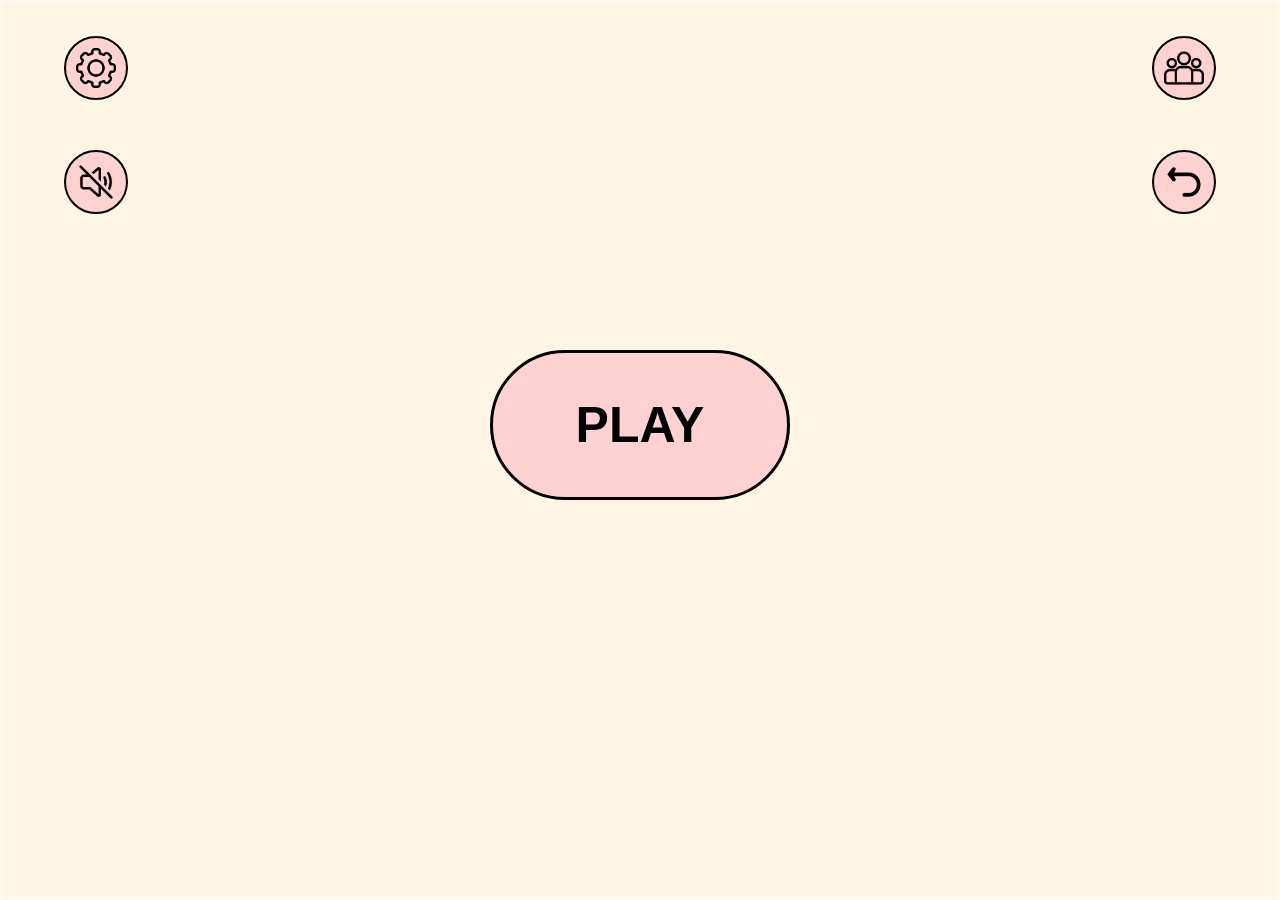
==== NUIT/index.html @ aeeb008c "Add files via upload" ====
<!DOCTYPE html>
<html lang="fr">
<head>
    <meta charset="UTF-8">
    <meta http-equiv="X-UA-Compatible" content="IE=edge">
    <meta name="viewport" content="width=device-width, initial-scale=1.0">
    <title>Document</title>
    <link rel="stylesheet" href="style.css">
</head>
<body>
    <div class="image-fond" id="image-fond"></div>
    <div class="header" id="header">
        <div class="container">
            <div class="gauche">
                <div class="settings">
                    <img src="img/settings.png" alt="settings">
                </div>
                <div class="mute">
                    <img src="img/volume-mute.png" alt="mute">
                </div>
            </div>
            <div class="droite">
                <div class="team">
                    <img src="img/group.png" alt="team">
                </div>
                <div class="return" id="return">
                    <img src="img/return.png" alt="return">
                </div>
            </div>
        </div>
        <section>
            <div class="perso" id="perso">
                <div class="perso1" id="perso1">

                </div>
                <div class="perso2" id="perso2">

                </div>
            </div>
            <button id="play">PLAY</button>
        </section>
    </div>
    <script src="js/script.js"></script>
</body>
</html>
---- NUIT/style.css ----
*{
    margin: 0;
    padding: 0;
    list-style: none;
}

.image-fond{
    height: 100%;
    width: 100%;
    background-color: #FFF5E4;
    position: fixed;
    z-index: 1;
    filter: blur(3px);  
}

.header{
    display: flex;
    align-items: center;
    justify-content: center;
    flex-direction: column;
    height: 100%;
    width: 100%;
}

.container{
    display: flex;
    align-items: center;
    justify-content: space-between;
    height: 250px;
    width: 90%;
    z-index: 2;
    margin-bottom: 100px;
}

.container img{
    height: 40px;
}


.settings, .mute, .team, .return{
    display: flex;
    justify-content: center;
    align-items: center;
    background-color: #FFD1D1;
    height: 60px;
    width: 60px;
    border-radius: 50%;
    border: 2px solid black;
}

.settings:hover, .mute:hover, .team:hover, .return:hover{
    scale: 1.1;
}

.droite, .gauche{
    display: flex;
    gap: 50px;
    flex-direction: column;
}

section{
    display: flex;
    justify-content: center;
    align-items: center;
    height: 100%;
    width: 100%;
}

button{
    height: 150px;
    width: 300px;
    color: #000000;
    background-color: #FFD1D1;
    border: 3px solid black;
    border-radius: 100px;
    font-size: 50px;
    font-weight: bold;
    transition: 500ms;
    z-index: 4;
}

button:hover{
    box-shadow: 0px 0px 40px black;
    border: none;
}

#perso{
    display: flex;
    justify-content: center;
    align-items: center;
    flex-direction: row;
    gap: 20%;
    margin-top: -150px;
    position: fixed;
    height: 300px;
    width: 1100px;
    z-index: 3;
    text-align: center;
    visibility: hidden;
}

.perso1, .perso2{
    height: 100%;
    width: 20%;
    border-radius: 20px;
    transition: 100ms;
}

.perso1{
    background-color: blue;
}

.perso2{
    background-color: purple;
}

.perso1:hover, .perso2:hover{
    scale: 1.1;
    box-shadow: 0px 0px 25px #FF9494;
}
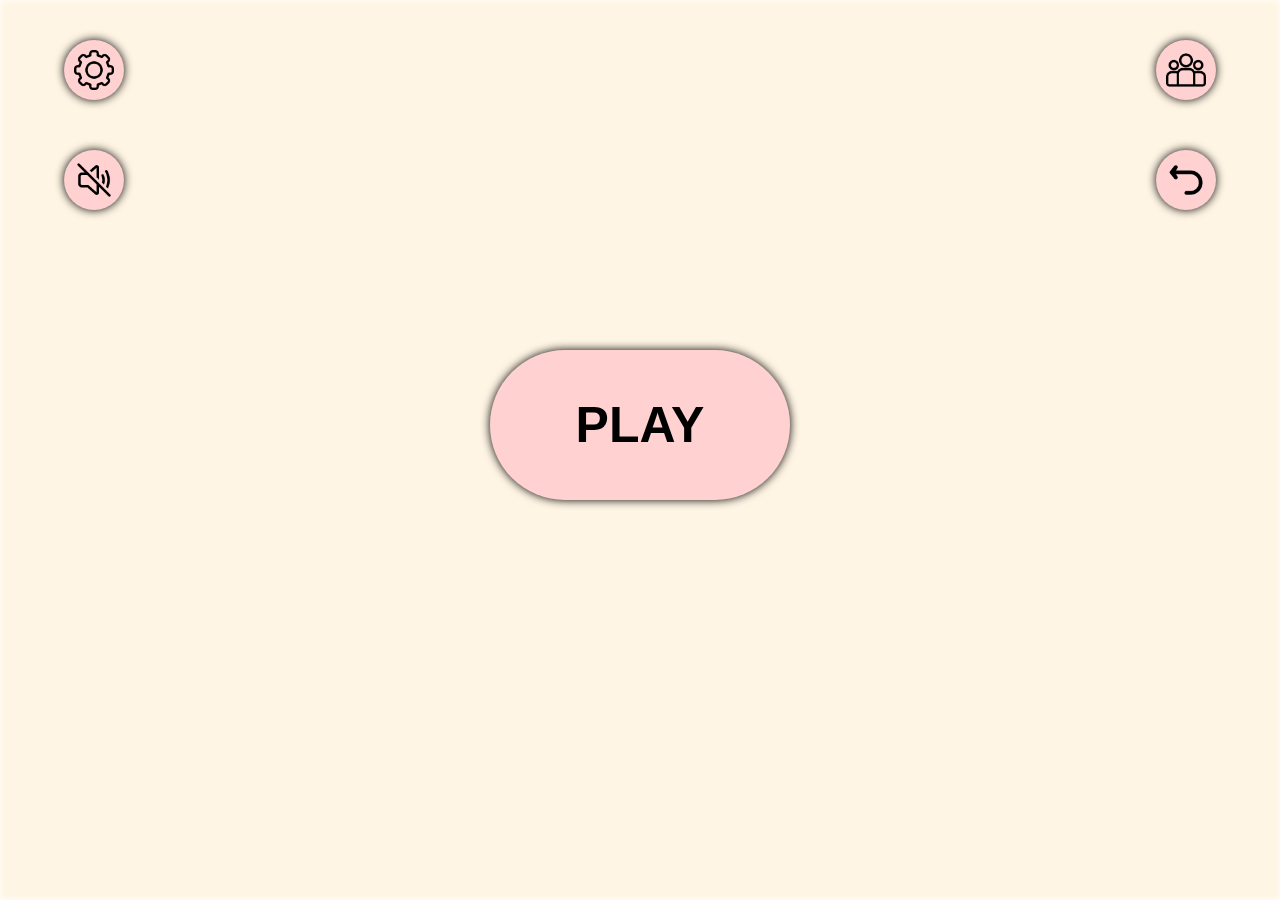
==== commit 4c1d3a2a: "added game" ====
--- a/NUIT/index.html
+++ b/NUIT/index.html
@@ -5,7 +5,7 @@
     <meta http-equiv="X-UA-Compatible" content="IE=edge">
     <meta name="viewport" content="width=device-width, initial-scale=1.0">
     <title>Document</title>
-    <link rel="stylesheet" href="style.css">
+    <link rel="stylesheet" href="style/style.css">
 </head>
 <body>
     <div class="image-fond" id="image-fond"></div>
@@ -31,10 +31,16 @@
         <section>
             <div class="perso" id="perso">
                 <div class="perso1" id="perso1">
-
+                    <img src="img/portrait_h.jpg" alt="homme">
+                    <div class="nom1">
+                        <p>GAUTHIER</p>
+                    </div>
                 </div>
                 <div class="perso2" id="perso2">
-
+                    <img src="img/portrait_f.jpg" alt="femme">
+                    <div class="nom2">
+                        <p>THERESE</p>
+                    </div>
                 </div>
             </div>
             <button id="play">PLAY</button>
--- a/NUIT/style/style.css
+++ b/NUIT/style/style.css
@@ -0,0 +1,148 @@
+*{
+    margin: 0;
+    padding: 0;
+    list-style: none;
+}
+
+/* HEADER */
+
+.image-fond{
+    height: 100%;
+    width: 100%;
+    background-color: #FFF5E4;
+    position: fixed;
+    z-index: 1;
+    filter: blur(3px);  
+}
+
+.header{
+    display: flex;
+    align-items: center;
+    justify-content: center;
+    flex-direction: column;
+    height: 100%;
+    width: 100%;
+}
+
+.container{
+    display: flex;
+    align-items: center;
+    justify-content: space-between;
+    height: 250px;
+    width: 90%;
+    z-index: 2;
+    margin-bottom: 100px;
+}
+
+.container img{
+    height: 40px;
+}
+
+
+.settings, .mute, .team, .return{
+    display: flex;
+    justify-content: center;
+    align-items: center;
+    background-color: #FFD1D1;
+    height: 60px;
+    width: 60px;
+    border-radius: 50%;
+    border: none;
+    box-shadow: 0px 0px 10px black;
+    transition: 200ms;
+}
+
+.settings:hover, .mute:hover, .team:hover, .return:hover{
+    scale: 1.1;
+    box-shadow: 0px 0px 20px black;
+}
+
+.droite, .gauche{
+    display: flex;
+    gap: 50px;
+    flex-direction: column;
+}
+
+/* PERSO */
+
+section{
+    display: flex;
+    justify-content: center;
+    align-items: center;
+    height: 100%;
+    width: 100%;
+}
+
+button{
+    height: 150px;
+    width: 300px;
+    color: #000000;
+    background-color: #FFD1D1;
+    border: none;
+    box-shadow: 0px 0px 10px black;
+    border-radius: 100px;
+    font-size: 50px;
+    font-weight: bold;
+    transition: 500ms;
+    z-index: 4;
+}
+
+button:hover{
+    box-shadow: 0px 0px 40px black;
+    border: none;
+}
+
+#perso{
+    display: flex;
+    justify-content: center;
+    align-items: center;
+    flex-direction: row;
+    gap: 20%;
+    margin-top: -150px;
+    position: fixed;
+    height: 330px;
+    width: 1100px;
+    z-index: 3;
+    text-align: center;
+    visibility: hidden;
+}
+
+.perso1, .perso2{
+    height: 100%;
+    width: 20%;
+    border-radius: 20px;
+    transition: 100ms;
+}
+
+.perso1:hover, .perso2:hover{
+    scale: 1.1;
+    box-shadow: 0px 0px 25px black;
+}
+
+.perso1 img, .perso2 img{
+    position: relative;
+    height: 100%;
+    width: 100%;
+    border-radius: 20px;
+    z-index: 6;
+}
+
+.nom1, .nom2{
+    position: relative;
+    display: flex;
+    justify-content: center;
+    align-items: center;
+    background-color: #FF949490;
+    height: 40px;
+    margin-top: -90px;
+    z-index: 878;
+    color: white;
+}
+
+.nom1 p, .nom2 p{
+    font-size: 20px;
+}
+
+/* JEU */
+
+
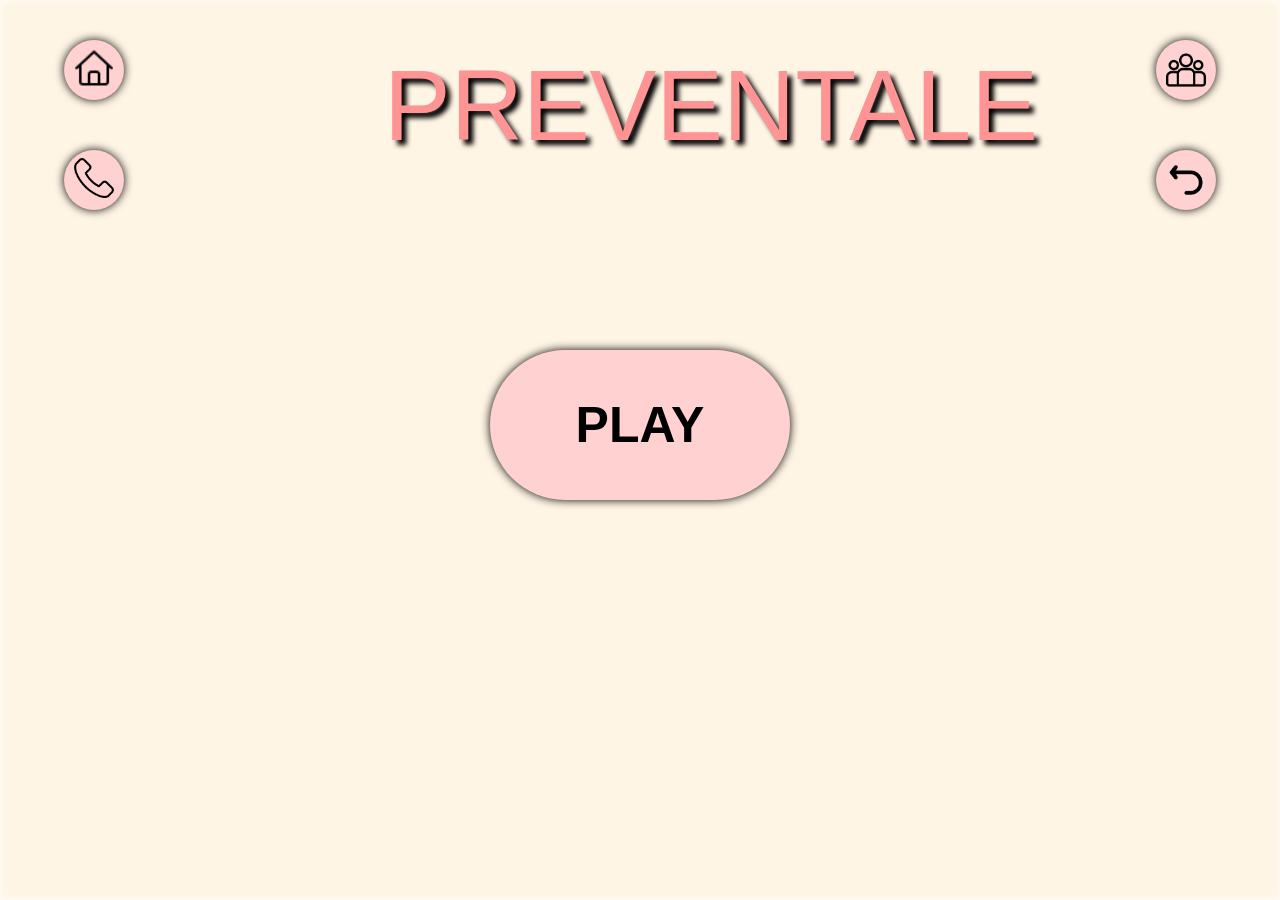
==== commit 30bf3f5a: "Animation" ====
--- a/NUIT/index.html
+++ b/NUIT/index.html
@@ -4,19 +4,33 @@
     <meta charset="UTF-8">
     <meta http-equiv="X-UA-Compatible" content="IE=edge">
     <meta name="viewport" content="width=device-width, initial-scale=1.0">
-    <title>Document</title>
+    <title>PREVENTALE</title>
     <link rel="stylesheet" href="style/style.css">
+    <link rel="icon" href="img/coronavirus.png" />
 </head>
 <body>
+    <div class="loader">
+        <span class="lettre">C</span>
+        <span class="lettre">H</span>
+        <span class="lettre">A</span>
+        <span class="lettre">R</span>
+        <span class="lettre">G</span>
+        <span class="lettre">E</span>
+        <span class="lettre">M</span>
+        <span class="lettre">E</span>
+        <span class="lettre">N</span>
+        <span class="lettre">T</span>
+    </div>
     <div class="image-fond" id="image-fond"></div>
     <div class="header" id="header">
         <div class="container">
+            <span>PREVENTALE</span>
             <div class="gauche">
                 <div class="settings">
-                    <img src="img/settings.png" alt="settings">
+                    <a href="index.html"><img src="img/home.png" alt="settings"></a>
                 </div>
                 <div class="mute">
-                    <img src="img/volume-mute.png" alt="mute">
+                    <a href="contact.html"><img src="img/telephone.png" alt="phone"></a>
                 </div>
             </div>
             <div class="droite">
@@ -31,15 +45,15 @@
         <section>
             <div class="perso" id="perso">
                 <div class="perso1" id="perso1">
-                    <img src="img/portrait_h.jpg" alt="homme">
+                    <img src="img/homme.png" alt="homme">
                     <div class="nom1">
                         <p>GAUTHIER</p>
                     </div>
                 </div>
                 <div class="perso2" id="perso2">
-                    <img src="img/portrait_f.jpg" alt="femme">
+                    <img src="img/femme.png" alt="femme">
                     <div class="nom2">
-                        <p>THERESE</p>
+                        <p>SOFIA</p>
                     </div>
                 </div>
             </div>
--- a/NUIT/style/style.css
+++ b/NUIT/style/style.css
@@ -4,6 +4,80 @@
     list-style: none;
 }
 
+body{
+    font-family: Arial, Helvetica, sans-serif;
+}
+
+/* LOAD SCREEN */
+
+.loader {
+    position: absolute;
+    width: 100%;
+    height: 100%;
+    background: #000;
+    display: flex; 
+    justify-content: center;
+    align-items: center;
+    z-index: 9999;
+}
+.lettre {
+    color: #484848;
+    font-size: 80px;
+    letter-spacing: 15px;
+    margin-bottom: 150px;
+    animation: flash 1.2s linear infinite;
+}
+@keyframes flash {
+    0% {
+        color: #FF9494;
+        text-shadow: 0 0 7px #FF9494;
+    }
+    90% {
+        color: #484848;
+        text-shadow: none;
+    }
+    100% {
+        color: #FF9494;
+        text-shadow: 0 0 7px #FF9494;
+    }
+}
+
+.lettre:nth-child(1){
+    animation-delay: 0.1s;
+}
+.lettre:nth-child(2){
+    animation-delay: 0.2s;
+}
+.lettre:nth-child(3){
+    animation-delay: 0.3s;
+}
+.lettre:nth-child(4){
+    animation-delay: 0.4s;
+}
+.lettre:nth-child(5){
+    animation-delay: 0.5s;
+}
+.lettre:nth-child(6){
+    animation-delay: 0.6s;
+}
+.lettre:nth-child(7){
+    animation-delay: 0.7s;
+}
+.lettre:nth-child(8){
+    animation-delay: 0.8s;
+}
+.lettre:nth-child(9){
+    animation-delay: 0.9s;
+}
+.lettre:nth-child(10){
+    animation-delay: 1s;
+}
+
+.fondu-out {
+    opacity: 0;
+    transition: opacity 3s ease-out;
+}
+
 /* HEADER */
 
 .image-fond{
@@ -13,6 +87,17 @@
     position: fixed;
     z-index: 1;
     filter: blur(3px);  
+}
+
+.container span{
+    position: fixed;
+    font-size: 100px;
+    z-index: 45;
+    text-align: center;
+    margin-left: 25%;
+    color: #FF9494;
+    text-shadow: 5px 5px 5px black;
+    margin-top: -40px;
 }
 
 .header{
@@ -97,7 +182,7 @@
     justify-content: center;
     align-items: center;
     flex-direction: row;
-    gap: 20%;
+    gap: 10%;
     margin-top: -150px;
     position: fixed;
     height: 330px;
